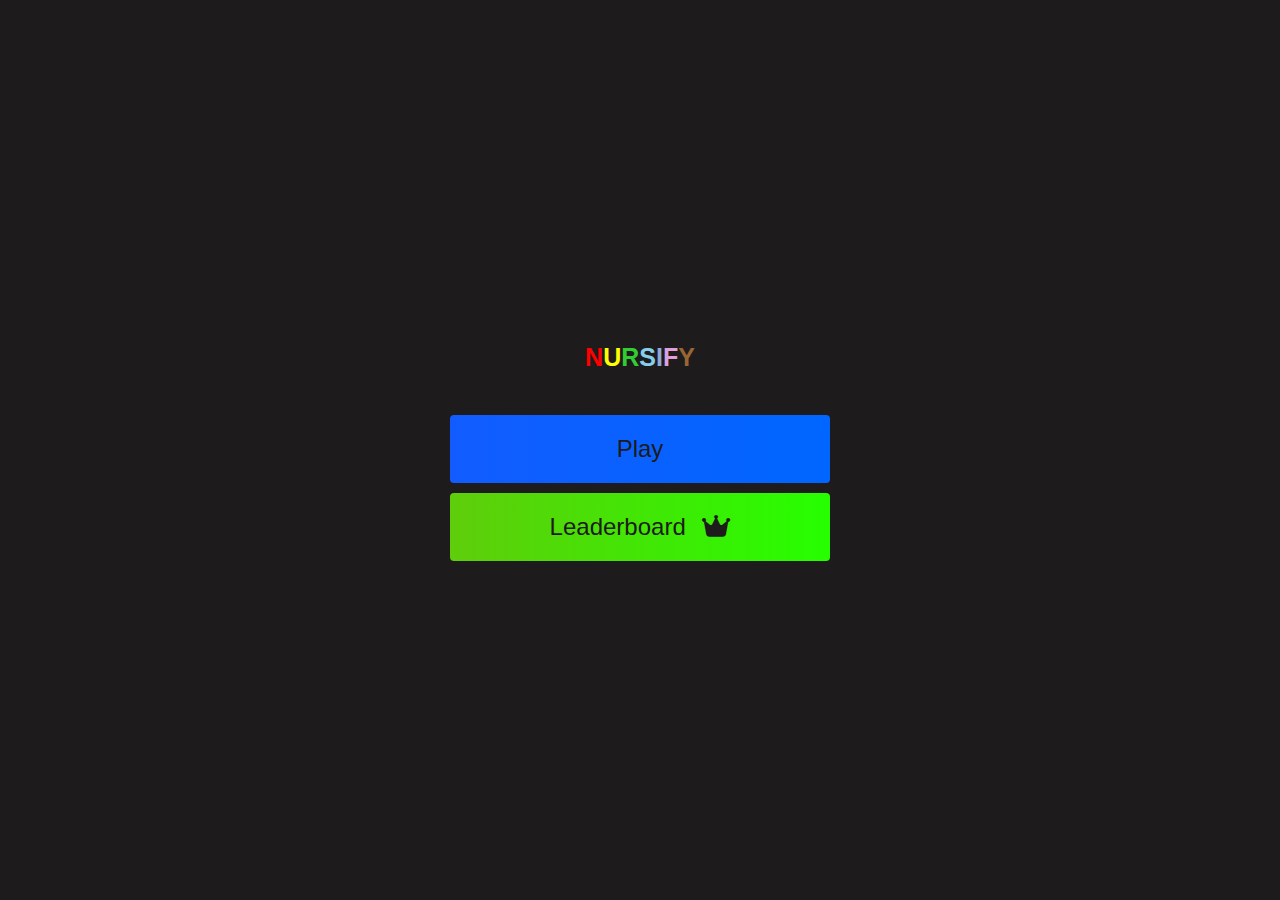
==== index.html @ 8968140c "V1" ====
<!DOCTYPE html>
<html lang="en">
  <head>
    <meta charset="UTF-8" />
    <meta name="viewport" content="width=device-width, initial-scale=1.0" />
    <title>Nursify</title>
    <link rel="stylesheet" href="/styling/styles.css" />
    <link
      rel="stylesheet"
      href="https://cdnjs.cloudflare.com/ajax/libs/font-awesome/6.5.1/css/all.min.css"
    />
  </head>
  <body>
    <div class="container">
      <div id="home" class="flex-column flex-center">
        <h1><span style="color: red;">N</span><span style="color: yellow;">U</span><span style="color: limegreen;">R</span><span style="color: skyblue;">S</span><span style="color: #8faadc;">I</span><span style="color: plum;">F</span><span style="color:#996633;">Y</span>
        </h1>
        <a href="/character.html" class="btn">Play</a>
        <a href="/highscores.html" id="highscore-btn" class="btn"
          >Leaderboard <i class="fas fa-crown"></i
        ></a>
      </div>
    </div>
  </body>
</html>
---- styling/styles.css ----
:root {
    background-color: hsl(0, 5%, 11%);
}

* {
    box-sizing: border-box;
    margin: 0;
    padding: 0;
    font-size: 62.5%;
    font-family: 'Open Sans', sans-serif;
}

h1 {
    font-size: 4rem;
    color: #fff;
    margin-bottom: 4rem;
}

h2 {
    font-size: 3rem;
    margin-bottom: 4rem;
}

.container {
    width: 100vw;
    height: 100vh;
    display: flex;
    justify-content: center;
    max-width: 80rem;
    margin: 0 auto;
    padding: 2rem;
}

.flex-column {
    display: flex;
    flex-direction: column;
}

.flex-center {
    justify-content: center;
    align-items: center;
}

.justify-center {
    justify-content: center;
}

.text-center {
    text-align: center;
}

.hidden {
    display: none;
}

.btn {
    font-size: 2.4rem;
    padding: 2rem;
    width: 38rem;
    text-align: center;
    margin-bottom: 1rem;
    text-decoration: none;
    color: hsl(0, 5%, 11%);
    background: linear-gradient(90deg, rgb(18, 92, 255) 0%, rgb(0, 102, 255) 100%);
    border-radius: 4px;
}

.btn:hover {
    cursor: pointer;
    box-shadow: 0 0.4rem 1.4rem 0 rgba(8, 114, 244, 0.6);
    transition: transform 150ms;
    transform: scale(1.03);
}

.btn[disabled]:hover {
    cursor: not-allowed;
    box-shadow: none;
    transform: none;
}

#highscore-btn {
    background: linear-gradient(90deg, rgb(95, 205, 11) 0%, rgb(38, 255, 0) 100%);
    ;
}

#highscore-btn:hover{
    box-shadow: 0 0.4rem 1.4rem 0 rgba(255, 255, 0, 0.5);
}
.fa-crown{
    font-size: 2.5rem;
    margin-left: 1rem;
    /* color: rgb(201, 81, 7); */
}


/* End Page */
.end-form-container{
    width: 100%;
    display: flex;
    flex-direction: column;
    align-items: center;
    max-width: 30rem;
}

p{
    color: #fff;
    font-size: 2rem;
    margin-bottom:20px;
}
input{
    margin-bottom: 1rem;
    width: 25rem;
    padding: 1.5rem;
    font-size: 1.8rem;
    padding: 10px;
    border: 1px solid white;
    border-radius: 5px;
    margin-bottom: 20px;
    background-color: transparent;
    outline: none;
    color: white;
    text-align: center;
}
input::placeholder{
    color: #fff;
}

#username{
    margin-bottom: 3rem;
    width: 100%;
    outline: none;
}

#end-text{
    font-size: 2.4rem;
    color: #fff;
    text-align: center;
}

#saveScoreBtn{
    border: none;
}

/* Leaderboard */
ul{
    font-size: 2.3rem;
}
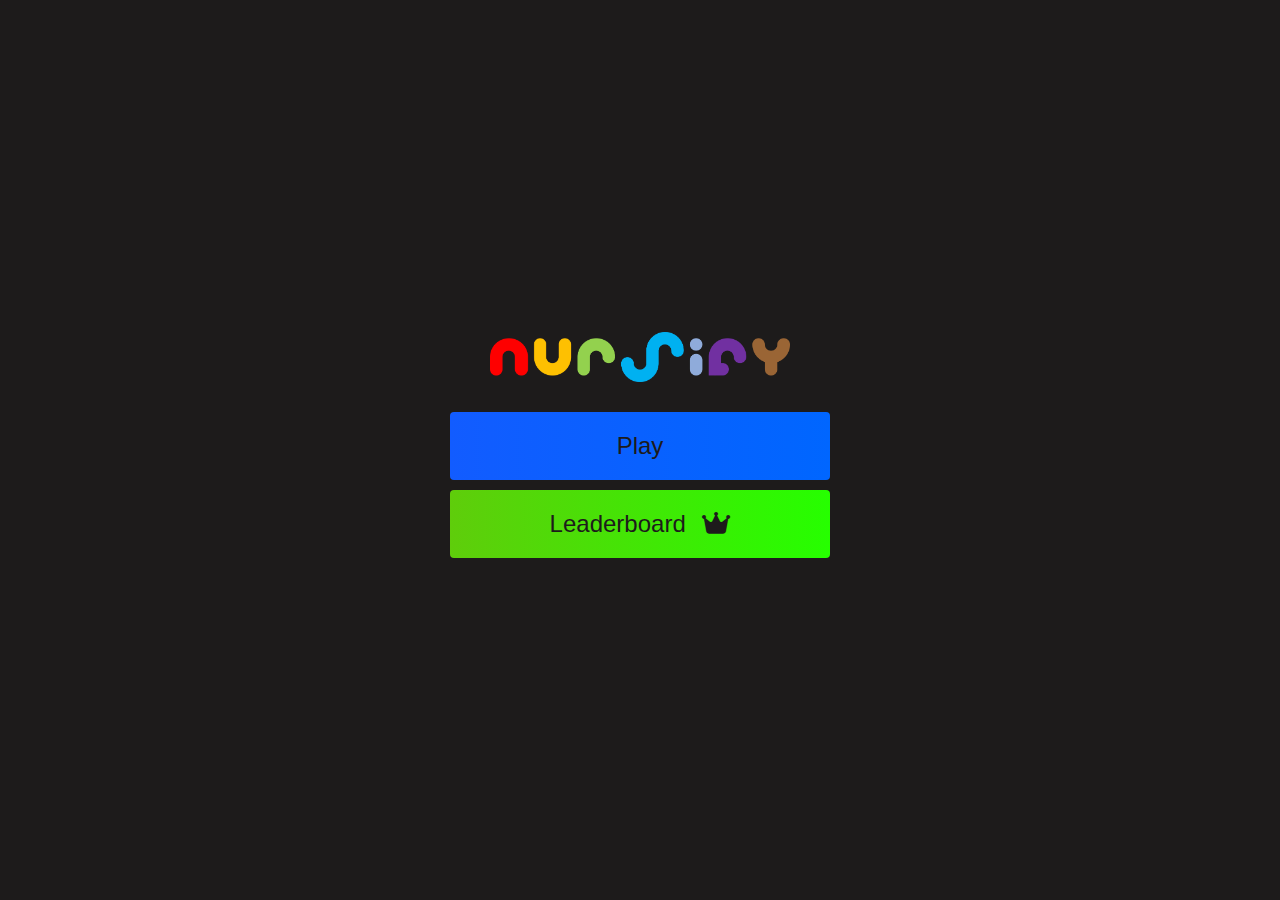
==== commit 35b47f56: "refactor file struct + add favicon + logo" ====
--- a/index.html
+++ b/index.html
@@ -4,6 +4,7 @@
     <meta charset="UTF-8" />
     <meta name="viewport" content="width=device-width, initial-scale=1.0" />
     <title>Nursify</title>
+    <link rel="icon" type="image/x-icon" href="/images/favicon.png" />
     <link rel="stylesheet" href="/styling/styles.css" />
     <link
       rel="stylesheet"
@@ -13,8 +14,7 @@
   <body>
     <div class="container">
       <div id="home" class="flex-column flex-center">
-        <h1><span style="color: red;">N</span><span style="color: yellow;">U</span><span style="color: limegreen;">R</span><span style="color: skyblue;">S</span><span style="color: #8faadc;">I</span><span style="color: plum;">F</span><span style="color:#996633;">Y</span>
-        </h1>
+        <img src="/images/nursify.png" alt="Nursify Logo" width="300" style="margin-bottom: 30px;">
         <a href="/character.html" class="btn">Play</a>
         <a href="/highscores.html" id="highscore-btn" class="btn"
           >Leaderboard <i class="fas fa-crown"></i
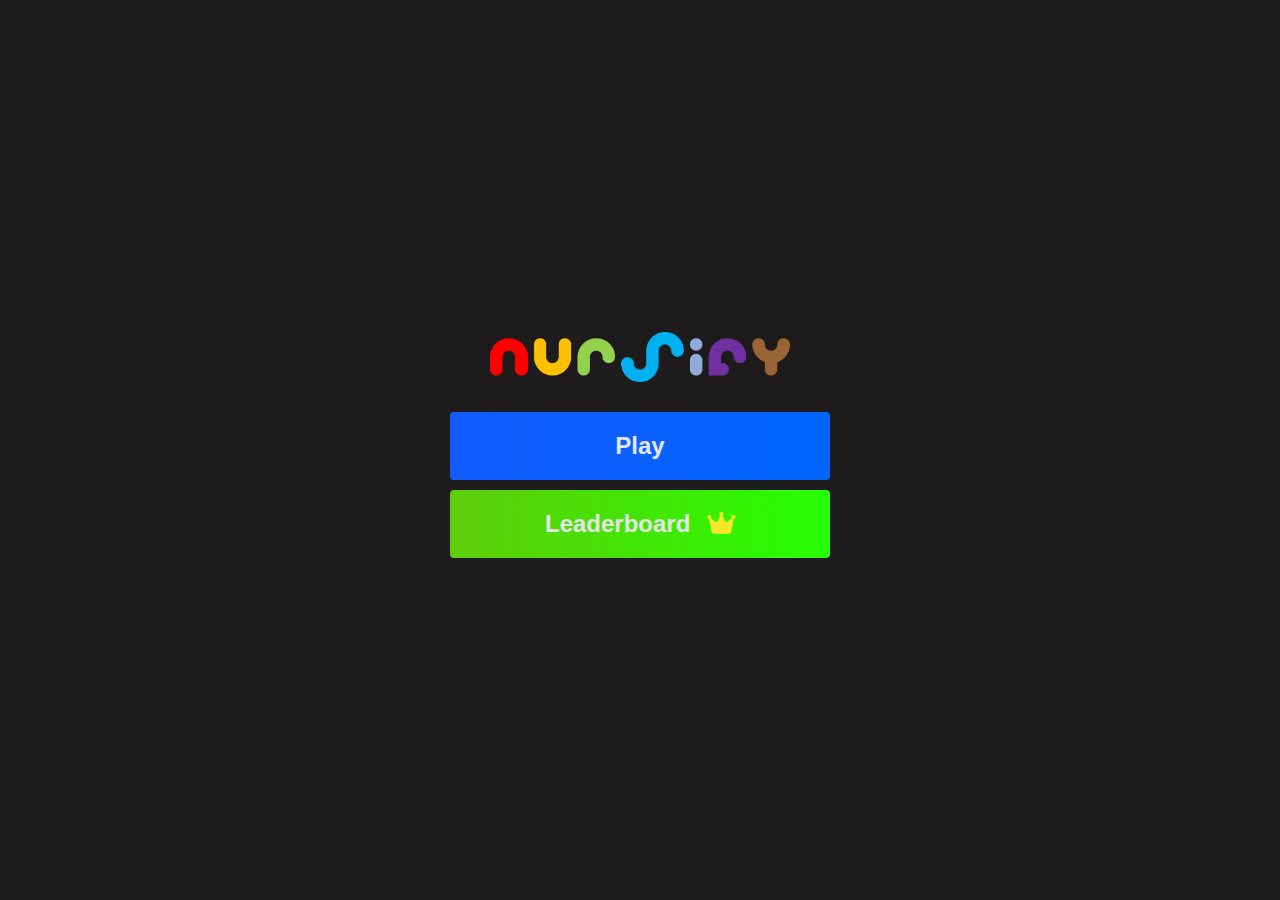
==== commit a6aa856d: "push v2" ====
--- a/index.html
+++ b/index.html
@@ -4,18 +4,18 @@
     <meta charset="UTF-8" />
     <meta name="viewport" content="width=device-width, initial-scale=1.0" />
     <title>Nursify</title>
-    <link rel="icon" type="image/x-icon" href="/images/favicon.png" />
     <link rel="stylesheet" href="/styling/styles.css" />
+    <link rel="icon" href="/images/favicon.png" type="image/x-icon">
     <link
       rel="stylesheet"
       href="https://cdnjs.cloudflare.com/ajax/libs/font-awesome/6.5.1/css/all.min.css"
     />
   </head>
   <body>
-    <div class="container">
-      <div id="home" class="flex-column flex-center">
-        <img src="/images/nursify.png" alt="Nursify Logo" width="300" style="margin-bottom: 30px;">
-        <a href="/character.html" class="btn">Play</a>
+    <div class="container ">
+      <div id="home" class="flex-column flex-center ">
+        <img src="/images/nursify.png" alt="logo" class="logo">
+        <a href="/character.html" class="btn" id="play-btn">Play</a>
         <a href="/highscores.html" id="highscore-btn" class="btn"
           >Leaderboard <i class="fas fa-crown"></i
         ></a>
--- a/styling/styles.css
+++ b/styling/styles.css
@@ -1,6 +1,9 @@
 :root {
     background-color: hsl(0, 5%, 11%);
-}
+    /* background-color: hwb(240 65% 7%); */
+    font-family: 'Times New Roman', Times, serif;
+}
+
 
 * {
     box-sizing: border-box;
@@ -14,6 +17,12 @@
     font-size: 4rem;
     color: #fff;
     margin-bottom: 4rem;
+}
+
+.logo {
+    width: 300px;
+    height: auto;
+    padding-bottom: 3rem;
 }
 
 h2 {
@@ -60,9 +69,10 @@
     text-align: center;
     margin-bottom: 1rem;
     text-decoration: none;
-    color: hsl(0, 5%, 11%);
+    color: hsl(0, 0%, 90%);
     background: linear-gradient(90deg, rgb(18, 92, 255) 0%, rgb(0, 102, 255) 100%);
     border-radius: 4px;
+    font-weight: bold;
 }
 
 .btn:hover {
@@ -83,18 +93,23 @@
     ;
 }
 
-#highscore-btn:hover{
+#highscore-btn:hover {
     box-shadow: 0 0.4rem 1.4rem 0 rgba(255, 255, 0, 0.5);
 }
-.fa-crown{
+
+.fa-crown {
     font-size: 2.5rem;
     margin-left: 1rem;
-    /* color: rgb(201, 81, 7); */
-}
-
+    color: rgb(246, 232, 41);
+}
+
+.border {
+    height: 100px;
+    width: auto;
+}
 
 /* End Page */
-.end-form-container{
+.end-form-container {
     width: 100%;
     display: flex;
     flex-direction: column;
@@ -102,17 +117,16 @@
     max-width: 30rem;
 }
 
-p{
+p {
     color: #fff;
     font-size: 2rem;
-    margin-bottom:20px;
-}
-input{
+    margin-bottom: 20px;
+}
+
+input {
     margin-bottom: 1rem;
-    width: 25rem;
-    padding: 1.5rem;
-    font-size: 1.8rem;
-    padding: 10px;
+    height: 4rem;
+    font-size: 2rem;
     border: 1px solid white;
     border-radius: 5px;
     margin-bottom: 20px;
@@ -121,28 +135,80 @@
     color: white;
     text-align: center;
 }
-input::placeholder{
-    color: #fff;
-}
-
-#username{
+
+input::placeholder {
+    color: #fff;
+}
+
+#saveScoreBtn {
+    border-radius: 10px;
+    background: linear-gradient(90deg, rgb(202, 113, 12) 0%, rgb(255, 119, 0) 100%);
+    ;
+    color: #fff;
+    font-weight: 300;
+}
+
+
+#btn-play-again {
+    border-radius: 10px;
+    background: linear-gradient(90deg, rgb(96, 218, 3) 0%, rgb(45, 191, 19) 100%);
+    ;
+    color: #fff;
+    font-weight: 300;
+}
+
+#btn-go-home {
+    border-radius: 10px;
+    background: linear-gradient(90deg, rgb(18, 92, 255) 0%, rgb(0, 102, 255) 100%);
+    ;
+    color: #fff;
+    font-weight: 300;
+}
+
+#username {
     margin-bottom: 3rem;
     width: 100%;
     outline: none;
 }
 
-#end-text{
+#end-text {
     font-size: 2.4rem;
     color: #fff;
     text-align: center;
 }
 
-#saveScoreBtn{
+#saveScoreBtn {
     border: none;
 }
 
 /* Leaderboard */
-ul{
+ul {
     font-size: 2.3rem;
 }
 
+@media (max-width: 768px) and (max-width: 480px) {
+    #play-btn {
+        color: #fff;
+        font-size: 2rem;
+        padding: 2rem;
+        width: 28rem;
+    }
+
+    #btn-play-again,
+    #btn-go-home,
+    #saveScoreBtn,
+    #highscore-btn,
+    #play-btn {
+        color: #fff;
+        font-size: 2rem;
+        padding: 2rem;
+        width: 28rem;
+    }
+
+
+    .fa-crown {
+        font-size: 2.5rem;
+        margin-left: 1rem;
+        color: rgb(246, 232, 41);
+    }
+}